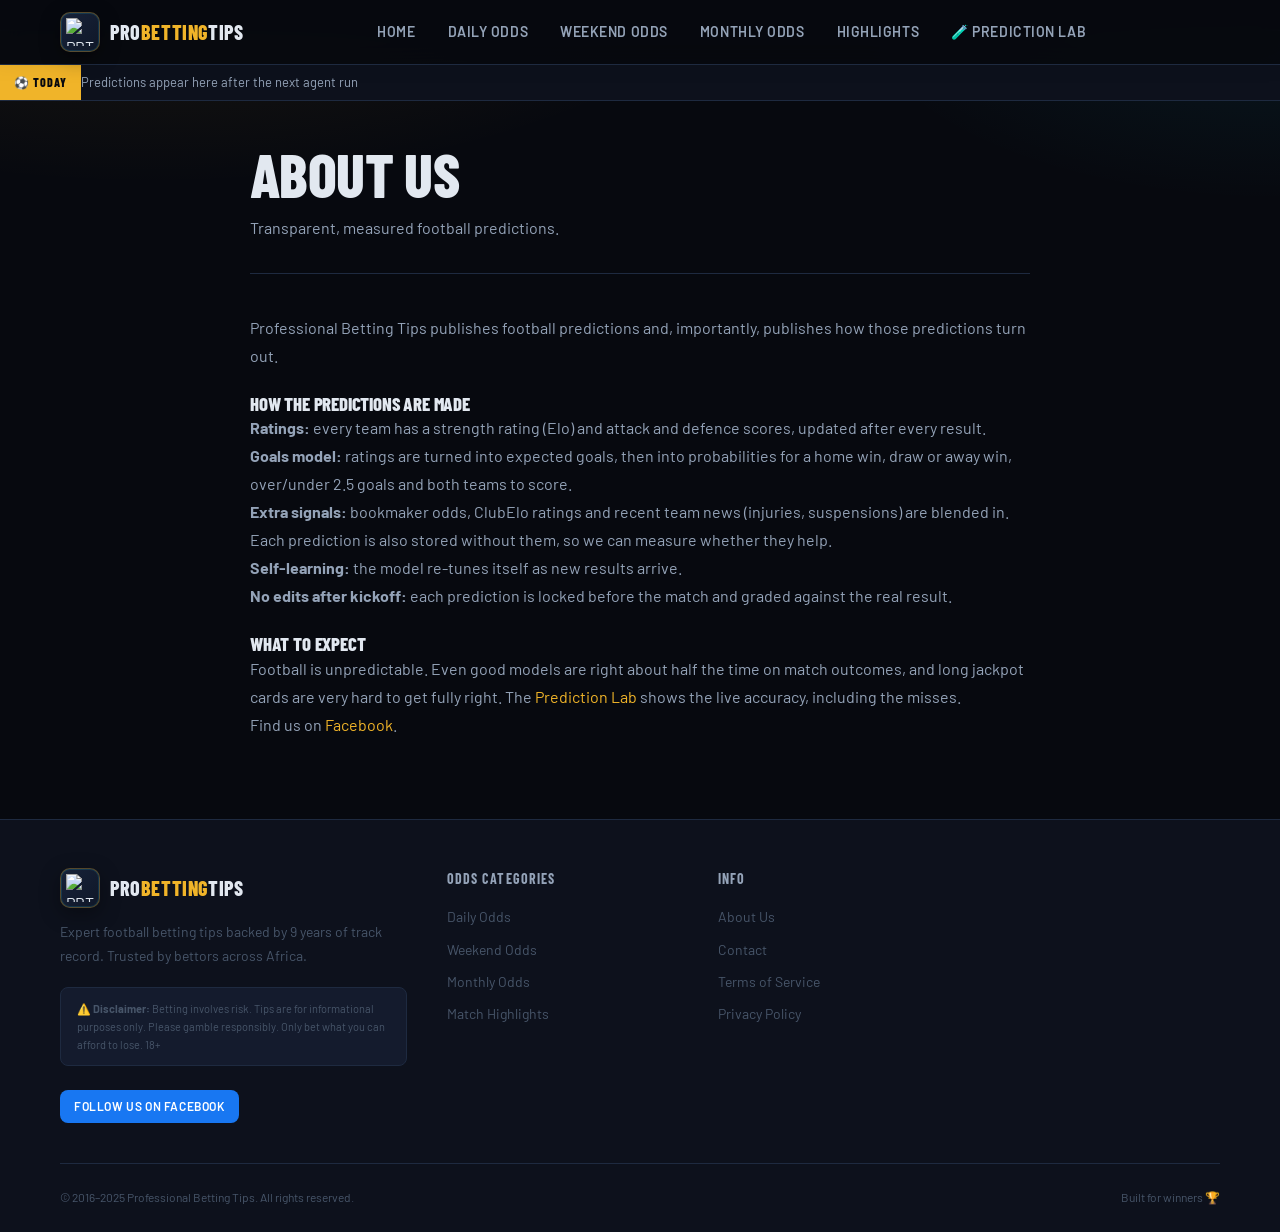
==== about.html @ c9cdccb1 "Add missing pages (weekend, monthly, highlights, pricing, account, about, contact, terms, privacy) W" ====
<!DOCTYPE html>
<html lang="en">
<head>
  <meta charset="UTF-8">
  <meta name="viewport" content="width=device-width, initial-scale=1.0">
  <title>About Us — Professional Betting Tips</title>
  <meta name="description" content="How Professional Betting Tips works.">
  <meta property="og:image" content="/assets/images/icon.png">
  <meta name="theme-color" content="#07090F">
  <link rel="icon" type="image/png" href="/assets/images/icon.png">
  <link rel="apple-touch-icon" href="/assets/images/icon.png">
  <link rel="stylesheet" href="css/style.css">
  <script src="https://js.paystack.co/v1/inline.js"></script>
  <script src="https://cdn.jsdelivr.net/npm/@supabase/supabase-js@2"></script>
</head>
<body data-page="about">

  <nav class="navbar">
    <div class="container nav-inner">
      <a href="/" class="nav-logo">
        <div class="nav-logo-icon"><img src="/assets/images/pbtlogo.png" alt="PBT logo" width="28" height="28"></div>
        <div class="nav-logo-text">Pro<span>Betting</span>Tips</div>
      </a>
      <div class="nav-links">
        <a href="/">Home</a>
        <a href="/daily.html">Daily Odds</a>
        <a href="/weekend.html">Weekend Odds</a>
        <a href="/monthly.html">Monthly Odds</a>
        <a href="/highlights.html">Highlights</a>
        <a href="/pricing.html">Premium</a>
      </div>
      <div class="nav-actions">
        <button id="nav-login-btn" class="btn btn-outline btn-sm" onclick="openAuthModal('login')">Sign In</button>
        <div id="nav-user-menu" class="hidden flex items-center gap-8">
          <a href="/account.html" class="btn btn-ghost btn-sm" id="nav-user-name">Account</a>
          <button class="btn btn-outline btn-sm" onclick="signOut()">Out</button>
        </div>
        <button id="hamburger" class="hamburger"><span></span><span></span><span></span></button>
      </div>
    </div>
  </nav>

  <div id="mobile-nav" class="mobile-nav">
    <a href="/">🏠 Home</a>
    <a href="/daily.html">⚽ Daily Odds</a>
    <a href="/weekend.html">📅 Weekend Odds</a>
    <a href="/monthly.html">📆 Monthly Odds</a>
    <a href="/highlights.html">🎬 Highlights</a>
    <a href="/pricing.html">⭐ Premium</a>
    <a href="/account.html">👤 My Account</a>
  </div>

  <div class="ticker-bar">
    <div class="ticker-label">⚽ Today</div>
    <div class="ticker-track">
      <div class="ticker-content" id="ticker-content">
        <span class="ticker-item">Loading today's matches...</span>
      </div>
    </div>
  </div>

  <div class="container" style="max-width:820px;">
    <div class="page-title"><h1>About Us</h1><p>Transparent, measured football predictions.</p></div>
    <div class="doc" style="line-height:1.75;color:var(--text-2);margin-bottom:60px;">

      <p>Professional Betting Tips publishes football predictions and, importantly, publishes how those predictions turn out.</p>
      <h3 style="color:var(--text);margin-top:24px;">How the predictions are made</h3>
      <ul>
        <li><strong>Ratings:</strong> every team has a strength rating (Elo) and attack and defence scores, updated after every result.</li>
        <li><strong>Goals model:</strong> ratings are turned into expected goals, then into probabilities for a home win, draw or away win, over/under 2.5 goals and both teams to score.</li>
        <li><strong>Extra signals:</strong> bookmaker odds, ClubElo ratings and recent team news (injuries, suspensions) are blended in. Each prediction is also stored without them, so we can measure whether they help.</li>
        <li><strong>Self-learning:</strong> the model re-tunes itself as new results arrive.</li>
        <li><strong>No edits after kickoff:</strong> each prediction is locked before the match and graded against the real result.</li>
      </ul>
      <h3 style="color:var(--text);margin-top:24px;">What to expect</h3>
      <p>Football is unpredictable. Even good models are right about half the time on match outcomes, and long jackpot cards are very hard to get fully right. The <a href="/lab.html" style="color:var(--gold)">Prediction Lab</a> shows the live accuracy, including the misses.</p>
      <p>Find us on <a href="https://facebook.com/ProffesionalBettingTips" target="_blank" rel="noopener" style="color:var(--gold)">Facebook</a>.</p>
    </div>
  </div>

  <footer class="footer">
    <div class="container">
      <div class="footer-grid">
        <div class="footer-brand">
          <div class="nav-logo" style="margin-bottom:0">
            <div class="nav-logo-icon"><img src="/assets/images/pbtlogo.png" alt="PBT logo" width="28" height="28"></div>
            <div class="nav-logo-text">Pro<span>Betting</span>Tips</div>
          </div>
          <p>Expert football betting tips backed by 9 years of track record. Trusted by bettors across Africa.</p>
          <div class="disclaimer">
            ⚠️ <strong>Disclaimer:</strong> Betting involves risk. Tips are for informational purposes only. Please gamble responsibly. Only bet what you can afford to lose. 18+
          </div>
          <a href="https://facebook.com/ProffesionalBettingTips" target="_blank" class="btn btn-fb btn-sm">Follow us on Facebook</a>
        </div>

        <div>
          <div class="footer-heading">Odds Categories</div>
          <div class="footer-links">
            <a href="/daily.html">Daily Odds</a>
            <a href="/weekend.html">Weekend Odds</a>
            <a href="/monthly.html">Monthly Odds</a>
            <a href="/highlights.html">Match Highlights</a>
            <a href="/pricing.html">Premium Plans</a>
          </div>
        </div>

        <div>
          <div class="footer-heading">Account</div>
          <div class="footer-links">
            <a href="/account.html">My Account</a>
            <a href="#" onclick="openAuthModal('signup')">Create Account</a>
            <a href="#" onclick="openAuthModal('login')">Sign In</a>
            <a href="/pricing.html">Buy Premium</a>
          </div>
        </div>

        <div>
          <div class="footer-heading">Info</div>
          <div class="footer-links">
            <a href="/about.html">About Us</a>
            <a href="/contact.html">Contact</a>
            <a href="/terms.html">Terms of Service</a>
            <a href="/privacy.html">Privacy Policy</a>
          </div>
        </div>
      </div>

      <div class="footer-bottom">
        <span>© 2016–2025 Professional Betting Tips. All rights reserved.</span>
        <span>Built for winners 🏆</span>
      </div>
    </div>
  </footer>

  <div class="toast-container" id="toast-container"></div>
  <script src="js/app.js"></script>
</body>
</html>
---- css/style.css ----
/* ============================================================
   PROFESSIONAL BETTING TIPS — Design System
   Aesthetic: Dark editorial × Sports intelligence
   ============================================================ */

@import url('https://fonts.googleapis.com/css2?family=Barlow+Condensed:wght@400;600;700;800&family=Barlow:wght@400;500;600&family=DM+Mono:wght@400;500&display=swap');

/* ── CSS Variables ─────────────────────────────────────────── */
:root {
  --bg:        #07090F;
  --bg-2:      #0D111C;
  --bg-3:      #141B2D;
  --bg-card:   #111827;
  --border:    #1E2A40;
  --border-2:  #253352;

  --gold:      #F0B429;
  --gold-dim:  #C49020;
  --gold-glow: rgba(240,180,41,0.18);
  --cyan:      #22D3EE;
  --cyan-dim:  rgba(34,211,238,0.12);
  --red:       #EF4444;
  --green:     #22C55E;

  --text:      #E2E8F0;
  --text-2:    #94A3B8;
  --text-3:    #475569;

  --font-head: 'Barlow Condensed', sans-serif;
  --font-body: 'Barlow', sans-serif;
  --font-mono: 'DM Mono', monospace;

  --radius:    8px;
  --radius-lg: 14px;
  --shadow:    0 4px 24px rgba(0,0,0,0.5);
  --shadow-gold: 0 0 24px rgba(240,180,41,0.2);
}

/* ── Reset & Base ───────────────────────────────────────────── */
*, *::before, *::after { box-sizing: border-box; margin: 0; padding: 0; }

html { scroll-behavior: smooth; font-size: 16px; }

body {
  background:
    radial-gradient(1200px 560px at 12% -10%, rgba(240,180,41,0.12), transparent 55%),
    radial-gradient(900px 420px at 100% 0%, rgba(34,211,238,0.08), transparent 48%),
    var(--bg);
  color: var(--text);
  font-family: var(--font-body);
  line-height: 1.6;
  min-height: 100vh;
  overflow-x: hidden;
}

::selection { background: rgba(240,180,41,0.25); color: #fff; }

:focus-visible {
  outline: 2px solid var(--gold);
  outline-offset: 2px;
}

a { color: inherit; text-decoration: none; }
img { max-width: 100%; display: block; }
button { cursor: pointer; font-family: var(--font-body); border: none; outline: none; }
input, select, textarea { font-family: var(--font-body); }
ul { list-style: none; }

/* ── Scrollbar ─────────────────────────────────────────────── */
::-webkit-scrollbar { width: 6px; }
::-webkit-scrollbar-track { background: var(--bg-2); }
::-webkit-scrollbar-thumb { background: var(--border-2); border-radius: 3px; }

/* ── Typography ─────────────────────────────────────────────── */
h1, h2, h3, h4 {
  font-family: var(--font-head);
  font-weight: 800;
  line-height: 1.1;
  letter-spacing: -0.01em;
  text-transform: uppercase;
}

.mono { font-family: var(--font-mono); }

/* ── Layout ─────────────────────────────────────────────────── */
.container {
  max-width: 1200px;
  margin: 0 auto;
  padding: 0 20px;
}

.section { padding: 60px 0; }
.section-sm { padding: 36px 0; }

/* ── Navigation ─────────────────────────────────────────────── */
.navbar {
  position: sticky;
  top: 0;
  z-index: 1000;
  background: rgba(7,9,15,0.92);
  backdrop-filter: blur(12px);
  border-bottom: 1px solid var(--border);
}

.nav-inner {
  display: flex;
  align-items: center;
  justify-content: space-between;
  height: 64px;
  gap: 24px;
}

.nav-logo {
  display: flex;
  align-items: center;
  gap: 10px;
  flex-shrink: 0;
}

.nav-logo-icon {
  width: 40px;
  height: 40px;
  background: linear-gradient(135deg, #172239, #0f1728);
  border: 1px solid rgba(240,180,41,0.3);
  border-radius: 10px;
  display: flex;
  align-items: center;
  justify-content: center;
  box-shadow: inset 0 0 0 1px rgba(34,211,238,0.14), 0 6px 20px rgba(0,0,0,0.35);
  overflow: hidden;
}

.nav-logo-icon img {
  width: 28px;
  height: 28px;
  object-fit: contain;
}

.nav-logo-text {
  font-family: var(--font-head);
  font-weight: 800;
  font-size: 20px;
  text-transform: uppercase;
  letter-spacing: 0.03em;
}

.nav-logo-text span { color: var(--gold); }

.nav-links {
  display: flex;
  align-items: center;
  gap: 4px;
}

.nav-links a {
  padding: 6px 14px;
  border-radius: 6px;
  font-size: 14px;
  font-weight: 600;
  color: var(--text-2);
  transition: all 0.2s ease;
  text-transform: uppercase;
  letter-spacing: 0.04em;
}

.nav-links a:hover, .nav-links a.active {
  color: var(--text);
  background: var(--bg-3);
}

.nav-actions {
  display: flex;
  align-items: center;
  gap: 10px;
  flex-shrink: 0;
}

/* ── Ticker Bar ─────────────────────────────────────────────── */
.ticker-bar {
  background: var(--bg-2);
  border-bottom: 1px solid var(--border);
  height: 36px;
  display: flex;
  align-items: center;
  overflow: hidden;
}

.ticker-label {
  background: var(--gold);
  color: var(--bg);
  font-family: var(--font-head);
  font-size: 12px;
  font-weight: 800;
  padding: 0 14px;
  height: 100%;
  display: flex;
  align-items: center;
  flex-shrink: 0;
  text-transform: uppercase;
  letter-spacing: 0.08em;
}

.ticker-track {
  flex: 1;
  overflow: hidden;
  position: relative;
}

.ticker-content {
  display: flex;
  gap: 48px;
  animation: ticker-scroll 30s linear infinite;
  white-space: nowrap;
}

.ticker-content:hover { animation-play-state: paused; }

@keyframes ticker-scroll {
  0%   { transform: translateX(0); }
  100% { transform: translateX(-50%); }
}

.ticker-item {
  font-size: 13px;
  color: var(--text-2);
  display: flex;
  align-items: center;
  gap: 8px;
}

.ticker-item .odds { color: var(--gold); font-family: var(--font-mono); font-weight: 500; }
.ticker-item .vs { color: var(--text-3); }

/* ── Buttons ─────────────────────────────────────────────────── */
.btn {
  display: inline-flex;
  align-items: center;
  justify-content: center;
  gap: 8px;
  padding: 10px 20px;
  border-radius: var(--radius);
  font-weight: 600;
  font-size: 14px;
  transition: transform 0.2s, box-shadow 0.2s, border-color 0.2s, background-color 0.2s, color 0.2s;
  text-transform: uppercase;
  letter-spacing: 0.05em;
}

.btn-gold {
  background: var(--gold);
  color: var(--bg);
}
.btn-gold:hover { background: #e0a820; box-shadow: var(--shadow-gold); transform: translateY(-2px); }

.btn-outline {
  background: transparent;
  border: 1.5px solid var(--border-2);
  color: var(--text-2);
}
.btn-outline:hover { border-color: var(--gold); color: var(--gold); }

.btn-ghost {
  background: var(--bg-3);
  color: var(--text);
}
.btn-ghost:hover { background: var(--border-2); }

.btn-sm { padding: 7px 14px; font-size: 12px; }
.btn-lg { padding: 14px 28px; font-size: 16px; border-radius: 10px; }
.btn-full { width: 100%; }

.btn-fb {
  background: #1877F2;
  color: #fff;
}
.btn-fb:hover { background: #0f65d8; }

/* ── Hero Section ────────────────────────────────────────────── */
.hero {
  position: relative;
  padding: 80px 0 60px;
  overflow: hidden;
}

.hero::before {
  content: '';
  position: absolute;
  inset: 0;
  background:
    radial-gradient(ellipse 60% 50% at 70% 50%, rgba(240,180,41,0.07) 0%, transparent 70%),
    radial-gradient(ellipse 40% 60% at 10% 80%, rgba(34,211,238,0.04) 0%, transparent 60%);
  pointer-events: none;
}

.hero::after {
  content: '';
  position: absolute;
  right: 5%;
  top: 20%;
  width: 110px;
  height: 110px;
  background: url('/assets/images/icon.png') center/contain no-repeat;
  opacity: 0.15;
  filter: drop-shadow(0 0 22px rgba(240,180,41,0.18));
  pointer-events: none;
}

.hero-grid {
  display: grid;
  grid-template-columns: 1fr 380px;
  gap: 40px;
  align-items: center;
}

.hero-badge {
  display: inline-flex;
  align-items: center;
  gap: 8px;
  background: var(--gold-glow);
  border: 1px solid rgba(240,180,41,0.3);
  border-radius: 100px;
  padding: 5px 14px 5px 8px;
  font-size: 12px;
  font-weight: 600;
  color: var(--gold);
  margin-bottom: 20px;
  text-transform: uppercase;
  letter-spacing: 0.06em;
}

.hero-badge .dot {
  width: 8px; height: 8px;
  background: var(--gold);
  border-radius: 50%;
  animation: pulse 2s infinite;
}

@keyframes pulse {
  0%, 100% { opacity: 1; transform: scale(1); }
  50% { opacity: 0.5; transform: scale(0.8); }
}

.hero h1 {
  font-size: clamp(44px, 6vw, 80px);
  margin-bottom: 16px;
  color: var(--text);
}

.hero h1 span { color: var(--gold); }

.hero-sub {
  font-size: 18px;
  color: var(--text-2);
  max-width: 520px;
  margin-bottom: 32px;
  line-height: 1.7;
}

.hero-stats {
  display: flex;
  gap: 32px;
  margin-bottom: 36px;
}

.hero-stat { }
.hero-stat .val {
  font-family: var(--font-head);
  font-size: 36px;
  font-weight: 800;
  color: var(--gold);
  line-height: 1;
}
.hero-stat .lbl {
  font-size: 12px;
  color: var(--text-3);
  text-transform: uppercase;
  letter-spacing: 0.06em;
  margin-top: 4px;
}

.hero-actions { display: flex; gap: 12px; flex-wrap: wrap; }

/* ── Featured Match Card ─────────────────────────────────────── */
.featured-card {
  background: var(--bg-card);
  border: 1px solid var(--border);
  border-radius: var(--radius-lg);
  overflow: hidden;
  position: relative;
}

.featured-card::before {
  content: '';
  position: absolute;
  top: 0; left: 0; right: 0;
  height: 3px;
  background: linear-gradient(90deg, var(--gold), var(--cyan));
}

.featured-header {
  padding: 16px 20px;
  background: var(--bg-3);
  display: flex;
  align-items: center;
  justify-content: space-between;
  border-bottom: 1px solid var(--border);
}

.featured-label {
  font-family: var(--font-head);
  font-size: 12px;
  font-weight: 700;
  color: var(--gold);
  text-transform: uppercase;
  letter-spacing: 0.1em;
}

.live-badge {
  display: flex;
  align-items: center;
  gap: 6px;
  font-size: 11px;
  font-weight: 600;
  color: var(--red);
  text-transform: uppercase;
  letter-spacing: 0.06em;
}

.live-badge .dot {
  width: 7px; height: 7px;
  background: var(--red);
  border-radius: 50%;
  animation: pulse 1.2s infinite;
}

.featured-body { padding: 24px 20px; }

.match-teams {
  display: flex;
  align-items: center;
  justify-content: space-between;
  margin-bottom: 20px;
}

.team {
  text-align: center;
  flex: 1;
}

.team-shield {
  width: 52px; height: 52px;
  background: var(--bg-3);
  border: 2px solid var(--border-2);
  border-radius: 50%;
  margin: 0 auto 8px;
  display: flex;
  align-items: center;
  justify-content: center;
  font-family: var(--font-head);
  font-size: 18px;
  font-weight: 800;
  color: var(--gold);
}

.team-name {
  font-family: var(--font-head);
  font-size: 15px;
  font-weight: 700;
  text-transform: uppercase;
  letter-spacing: 0.03em;
}

.match-vs {
  font-family: var(--font-head);
  font-size: 22px;
  font-weight: 800;
  color: var(--text-3);
  padding: 0 12px;
}

.match-odds-row {
  display: grid;
  grid-template-columns: 1fr 1fr 1fr;
  gap: 8px;
  margin-bottom: 16px;
}

.odd-chip {
  background: var(--bg-3);
  border: 1px solid var(--border);
  border-radius: 6px;
  padding: 10px 8px;
  text-align: center;
  transition: all 0.2s;
}

.odd-chip.active {
  background: var(--gold-glow);
  border-color: var(--gold);
}

.odd-chip .label { font-size: 10px; color: var(--text-3); text-transform: uppercase; letter-spacing: 0.08em; }
.odd-chip .value { font-family: var(--font-mono); font-size: 18px; font-weight: 500; color: var(--text); margin-top: 2px; }
.odd-chip.active .value { color: var(--gold); }

.prediction-row {
  display: flex;
  align-items: center;
  justify-content: space-between;
  background: var(--bg-3);
  border-radius: 8px;
  padding: 12px 16px;
}

.pred-label { font-size: 12px; color: var(--text-3); text-transform: uppercase; letter-spacing: 0.06em; }
.pred-value { font-family: var(--font-head); font-size: 18px; font-weight: 700; color: var(--green); }

.featured-footer {
  padding: 14px 20px;
  border-top: 1px solid var(--border);
  display: flex;
  align-items: center;
  justify-content: space-between;
  font-size: 12px;
  color: var(--text-3);
}

/* ── Section Headers ─────────────────────────────────────────── */
.section-head {
  display: flex;
  align-items: flex-end;
  justify-content: space-between;
  margin-bottom: 28px;
  gap: 16px;
}

.section-head h2 {
  font-size: clamp(28px, 4vw, 42px);
}

.section-tag {
  display: inline-block;
  background: linear-gradient(135deg, rgba(240,180,41,0.2), rgba(34,211,238,0.12));
  border: 1px solid rgba(240,180,41,0.32);
  color: var(--gold);
  font-size: 10px;
  font-weight: 700;
  padding: 3px 10px;
  border-radius: 4px;
  text-transform: uppercase;
  letter-spacing: 0.1em;
  margin-bottom: 8px;
}

/* ── Tips Grid ──────────────────────────────────────────────── */
.tips-grid {
  display: grid;
  grid-template-columns: repeat(auto-fill, minmax(340px, 1fr));
  gap: 16px;
}

/* ── Tip Card ────────────────────────────────────────────────── */
.tip-card {
  background: var(--bg-card);
  border: 1px solid var(--border);
  border-radius: var(--radius-lg);
  overflow: hidden;
  transition: transform 0.2s, border-color 0.2s, box-shadow 0.2s;
  position: relative;
  box-shadow: 0 10px 30px rgba(0,0,0,0.22);
}

.tip-card:hover {
  transform: translateY(-4px);
  border-color: rgba(240,180,41,0.35);
  box-shadow: 0 16px 34px rgba(0,0,0,0.32);
}

.tip-card.premium-locked {
  opacity: 0.75;
}

.tip-card-header {
  padding: 14px 16px;
  background: var(--bg-3);
  border-bottom: 1px solid var(--border);
  display: flex;
  align-items: center;
  justify-content: space-between;
}

.league-tag {
  font-family: var(--font-head);
  font-size: 11px;
  font-weight: 700;
  color: var(--text-3);
  text-transform: uppercase;
  letter-spacing: 0.08em;
}

.tip-time { font-family: var(--font-mono); font-size: 12px; color: var(--text-2); }

.tip-body { padding: 16px; }

.tip-teams {
  display: flex;
  align-items: center;
  gap: 10px;
  margin-bottom: 14px;
}

.tip-teams .home { flex: 1; font-weight: 600; font-size: 15px; }
.tip-teams .away { flex: 1; text-align: right; font-weight: 600; font-size: 15px; }
.tip-teams .vs-small { color: var(--text-3); font-size: 11px; font-family: var(--font-head); flex-shrink: 0; }

.tip-meta {
  display: grid;
  grid-template-columns: 1fr 1fr;
  gap: 10px;
}

.tip-meta-item { }
.tip-meta-item .key { font-size: 10px; color: var(--text-3); text-transform: uppercase; letter-spacing: 0.07em; margin-bottom: 3px; }
.tip-meta-item .val { font-family: var(--font-mono); font-size: 15px; font-weight: 500; color: var(--text); }
.tip-meta-item .val.gold { color: var(--gold); }
.tip-meta-item .val.green { color: var(--green); }

.lock-overlay {
  position: absolute;
  inset: 0;
  background: rgba(7,9,15,0.65);
  backdrop-filter: blur(4px);
  display: flex;
  flex-direction: column;
  align-items: center;
  justify-content: center;
  gap: 10px;
}

.lock-icon {
  width: 44px; height: 44px;
  background: var(--bg-3);
  border: 1.5px solid var(--border-2);
  border-radius: 50%;
  display: flex;
  align-items: center;
  justify-content: center;
  font-size: 18px;
}

.lock-text {
  font-family: var(--font-head);
  font-size: 13px;
  font-weight: 700;
  color: var(--text-2);
  text-transform: uppercase;
  letter-spacing: 0.06em;
}

/* ── Win Rate Bar ────────────────────────────────────────────── */
.stats-row {
  display: grid;
  grid-template-columns: repeat(4, 1fr);
  gap: 16px;
  background: var(--bg-2);
  border: 1px solid var(--border);
  border-radius: var(--radius-lg);
  padding: 28px 32px;
}

.stat-block { text-align: center; }
.stat-block .num {
  font-family: var(--font-head);
  font-size: 48px;
  font-weight: 800;
  color: var(--gold);
  line-height: 1;
  display: block;
}
.stat-block .label {
  font-size: 12px;
  color: var(--text-3);
  text-transform: uppercase;
  letter-spacing: 0.08em;
  margin-top: 6px;
  display: block;
}

/* ── Pricing Cards ───────────────────────────────────────────── */
.pricing-tabs {
  display: flex;
  gap: 4px;
  background: var(--bg-2);
  border: 1px solid var(--border);
  border-radius: 10px;
  padding: 4px;
  margin-bottom: 36px;
  width: fit-content;
}

.pricing-tab {
  padding: 8px 20px;
  border-radius: 7px;
  font-size: 13px;
  font-weight: 600;
  color: var(--text-3);
  background: transparent;
  text-transform: uppercase;
  letter-spacing: 0.05em;
  transition: all 0.2s;
}

.pricing-tab.active {
  background: var(--gold);
  color: var(--bg);
}

.pricing-grid {
  display: grid;
  grid-template-columns: repeat(3, 1fr);
  gap: 20px;
}

.price-card {
  background: var(--bg-card);
  border: 1px solid var(--border);
  border-radius: var(--radius-lg);
  padding: 28px 24px;
  position: relative;
  transition: transform 0.2s, border-color 0.2s, box-shadow 0.2s;
  text-align: center;
  box-shadow: 0 10px 30px rgba(0,0,0,0.2);
}

.price-card:hover {
  transform: translateY(-4px);
  border-color: rgba(240,180,41,0.34);
  box-shadow: 0 14px 36px rgba(0,0,0,0.3);
}

.price-card.featured-plan {
  border-color: var(--gold);
  background: linear-gradient(135deg, #111827, #131d2e);
}

.price-card.featured-plan::after {
  content: 'MOST POPULAR';
  position: absolute;
  top: -12px;
  left: 50%;
  transform: translateX(-50%);
  background: var(--gold);
  color: var(--bg);
  font-family: var(--font-head);
  font-size: 10px;
  font-weight: 800;
  padding: 4px 14px;
  border-radius: 100px;
  letter-spacing: 0.1em;
}

.plan-icon {
  width: 56px; height: 56px;
  background: var(--bg-3);
  border: 1.5px solid var(--border-2);
  border-radius: 12px;
  margin: 0 auto 16px;
  display: flex;
  align-items: center;
  justify-content: center;
  font-size: 24px;
}

.plan-name {
  font-family: var(--font-head);
  font-size: 20px;
  font-weight: 800;
  text-transform: uppercase;
  letter-spacing: 0.04em;
  margin-bottom: 4px;
}

.plan-odds-count {
  font-family: var(--font-mono);
  font-size: 48px;
  font-weight: 500;
  color: var(--gold);
  line-height: 1;
  margin: 12px 0 2px;
}

.plan-odds-label {
  font-size: 13px;
  color: var(--text-3);
  text-transform: uppercase;
  letter-spacing: 0.06em;
  margin-bottom: 16px;
}

.plan-price {
  font-family: var(--font-head);
  font-size: 32px;
  font-weight: 800;
  margin-bottom: 4px;
}

.plan-price .currency { font-size: 18px; color: var(--text-2); }

.plan-period {
  font-size: 12px;
  color: var(--text-3);
  margin-bottom: 24px;
}

.plan-features {
  text-align: left;
  margin-bottom: 24px;
}

.plan-feature {
  display: flex;
  align-items: center;
  gap: 10px;
  font-size: 14px;
  color: var(--text-2);
  padding: 7px 0;
  border-bottom: 1px solid var(--border);
}

.plan-feature:last-child { border-bottom: none; }
.plan-feature .check { color: var(--green); flex-shrink: 0; }

/* ── Payment Methods ─────────────────────────────────────────── */
.pay-methods {
  display: flex;
  align-items: center;
  justify-content: center;
  gap: 10px;
  margin-top: 12px;
}

.pay-badge {
  background: var(--bg-3);
  border: 1px solid var(--border);
  border-radius: 6px;
  padding: 5px 12px;
  font-size: 11px;
  font-weight: 600;
  color: var(--text-3);
  text-transform: uppercase;
  letter-spacing: 0.06em;
}

/* ── Highlights Grid ──────────────────────────────────────────── */
.highlights-grid {
  display: grid;
  grid-template-columns: repeat(auto-fill, minmax(280px, 1fr));
  gap: 16px;
}

.highlight-card {
  background: var(--bg-card);
  border: 1px solid var(--border);
  border-radius: var(--radius-lg);
  overflow: hidden;
  transition: transform 0.2s, box-shadow 0.2s, border-color 0.2s;
  box-shadow: 0 10px 30px rgba(0,0,0,0.22);
}

.highlight-card:hover {
  transform: translateY(-4px);
  border-color: rgba(34,211,238,0.32);
  box-shadow: 0 16px 36px rgba(0,0,0,0.3);
}

.highlight-thumb {
  height: 160px;
  background: linear-gradient(135deg, var(--bg-3), var(--bg-2));
  display: flex;
  align-items: center;
  justify-content: center;
  position: relative;
  overflow: hidden;
}

.highlight-thumb-inner {
  width: 100%;
  height: 100%;
  background: linear-gradient(135deg, #0d1a33 0%, #1a0d33 100%);
  display: flex;
  flex-direction: column;
  align-items: center;
  justify-content: center;
  gap: 10px;
}

.highlight-score {
  font-family: var(--font-head);
  font-size: 42px;
  font-weight: 800;
  letter-spacing: -1px;
}

.highlight-teams-label {
  font-size: 12px;
  color: var(--text-3);
  text-transform: uppercase;
  letter-spacing: 0.06em;
}

.play-btn {
  position: absolute;
  top: 50%; left: 50%;
  transform: translate(-50%, -50%);
  width: 48px; height: 48px;
  background: rgba(240,180,41,0.9);
  border-radius: 50%;
  display: flex;
  align-items: center;
  justify-content: center;
  font-size: 18px;
  transition: transform 0.2s;
}

.play-btn:hover { transform: translate(-50%, -50%) scale(1.1); }

.highlight-body { padding: 14px 16px; }
.highlight-league { font-size: 11px; color: var(--text-3); text-transform: uppercase; letter-spacing: 0.08em; margin-bottom: 6px; }
.highlight-title { font-weight: 600; font-size: 15px; margin-bottom: 8px; }
.highlight-meta { font-size: 12px; color: var(--text-3); display: flex; gap: 12px; }

/* ── Facebook CTA ────────────────────────────────────────────── */
.fb-cta-section {
  background: linear-gradient(135deg, #0f1520 0%, #141b2d 100%);
  border: 1px solid var(--border);
  border-radius: var(--radius-lg);
  padding: 48px 40px;
  display: flex;
  align-items: center;
  justify-content: space-between;
  gap: 32px;
  position: relative;
  overflow: hidden;
}

.fb-cta-section::before {
  content: 'f';
  position: absolute;
  right: -20px;
  top: 50%;
  transform: translateY(-50%);
  font-size: 220px;
  font-weight: 900;
  color: rgba(24,119,242,0.06);
  font-family: Arial, sans-serif;
  line-height: 1;
  pointer-events: none;
}

.fb-cta-text h2 { font-size: 36px; margin-bottom: 8px; }
.fb-cta-text p { color: var(--text-2); max-width: 420px; line-height: 1.7; }

.fb-actions { display: flex; flex-direction: column; gap: 12px; align-items: flex-end; flex-shrink: 0; }
.fb-page-count { font-size: 13px; color: var(--text-3); text-align: right; }
.fb-page-count strong { color: var(--text); font-family: var(--font-mono); }

/* ── Ad Slots ────────────────────────────────────────────────── */
.ad-slot {
  background: var(--bg-2);
  border: 1px dashed var(--border);
  border-radius: var(--radius);
  display: flex;
  align-items: center;
  justify-content: center;
  color: var(--text-3);
  font-size: 11px;
  text-transform: uppercase;
  letter-spacing: 0.08em;
  font-family: var(--font-mono);
}

.ad-slot-banner { height: 90px; width: 100%; margin: 24px 0; }
.ad-slot-square { height: 250px; width: 300px; }
.ad-slot-leaderboard { height: 90px; width: 728px; max-width: 100%; margin: 0 auto; }

/* ── Auth Modal / Forms ──────────────────────────────────────── */
.modal-overlay {
  position: fixed;
  inset: 0;
  background: rgba(0,0,0,0.7);
  backdrop-filter: blur(6px);
  z-index: 2000;
  display: flex;
  align-items: center;
  justify-content: center;
  padding: 20px;
  opacity: 0;
  pointer-events: none;
  transition: opacity 0.2s;
}

.modal-overlay.open { opacity: 1; pointer-events: all; }

.modal {
  background: var(--bg-2);
  border: 1px solid var(--border-2);
  border-radius: var(--radius-lg);
  padding: 32px;
  width: 100%;
  max-width: 420px;
  transform: translateY(20px);
  transition: transform 0.25s;
}

.modal-overlay.open .modal { transform: translateY(0); }

.modal h2 { font-size: 28px; margin-bottom: 6px; }
.modal p { color: var(--text-2); font-size: 14px; margin-bottom: 24px; }

.form-group { margin-bottom: 16px; }
.form-group label { display: block; font-size: 12px; font-weight: 600; color: var(--text-2); text-transform: uppercase; letter-spacing: 0.06em; margin-bottom: 8px; }
.form-group input {
  width: 100%;
  background: var(--bg-3);
  border: 1.5px solid var(--border);
  border-radius: 8px;
  padding: 11px 14px;
  font-size: 14px;
  color: var(--text);
  transition: border-color 0.2s;
}
.form-group input:focus { outline: none; border-color: var(--gold); }
.form-group input::placeholder { color: var(--text-3); }

.modal-close {
  position: absolute;
  top: 16px; right: 16px;
  background: var(--bg-3);
  border: 1px solid var(--border);
  color: var(--text-2);
  width: 32px; height: 32px;
  border-radius: 50%;
  display: flex;
  align-items: center;
  justify-content: center;
  font-size: 18px;
  line-height: 1;
  cursor: pointer;
  transition: color 0.2s;
}
.modal-close:hover { color: var(--text); }

/* ── User Dashboard ──────────────────────────────────────────── */
.dashboard-grid {
  display: grid;
  grid-template-columns: 260px 1fr;
  gap: 24px;
  align-items: start;
}

.sidebar-card {
  background: var(--bg-card);
  border: 1px solid var(--border);
  border-radius: var(--radius-lg);
  padding: 24px;
}

.user-avatar {
  width: 64px; height: 64px;
  background: var(--gold-glow);
  border: 2px solid var(--gold);
  border-radius: 50%;
  display: flex;
  align-items: center;
  justify-content: center;
  font-family: var(--font-head);
  font-size: 28px;
  font-weight: 800;
  color: var(--gold);
  margin-bottom: 12px;
}

.subscription-badge {
  display: inline-flex;
  align-items: center;
  gap: 6px;
  background: var(--gold-glow);
  border: 1px solid rgba(240,180,41,0.3);
  border-radius: 6px;
  padding: 4px 10px;
  font-size: 11px;
  font-weight: 700;
  color: var(--gold);
  text-transform: uppercase;
  letter-spacing: 0.07em;
  margin-top: 6px;
}

/* ── Toast Notifications ─────────────────────────────────────── */
.toast-container {
  position: fixed;
  top: 80px;
  right: 20px;
  z-index: 9999;
  display: flex;
  flex-direction: column;
  gap: 10px;
}

.toast {
  background: var(--bg-2);
  border: 1px solid var(--border-2);
  border-radius: 10px;
  padding: 14px 18px;
  font-size: 14px;
  font-weight: 500;
  color: var(--text);
  box-shadow: var(--shadow);
  display: flex;
  align-items: center;
  gap: 10px;
  min-width: 280px;
  animation: toast-in 0.3s ease;
}

.toast.success { border-color: var(--green); }
.toast.error   { border-color: var(--red); }

@keyframes toast-in {
  from { opacity: 0; transform: translateX(20px); }
  to   { opacity: 1; transform: translateX(0); }
}

/* ── Footer ─────────────────────────────────────────────────── */
.footer {
  background: var(--bg-2);
  border-top: 1px solid var(--border);
  padding: 48px 0 24px;
  margin-top: 80px;
}

.footer-grid {
  display: grid;
  grid-template-columns: 1.5fr 1fr 1fr 1fr;
  gap: 40px;
  margin-bottom: 40px;
}

.footer-brand { }
.footer-brand p { color: var(--text-3); font-size: 14px; margin: 12px 0 20px; line-height: 1.7; }

.footer-heading {
  font-family: var(--font-head);
  font-size: 14px;
  font-weight: 700;
  text-transform: uppercase;
  letter-spacing: 0.08em;
  color: var(--text-2);
  margin-bottom: 16px;
}

.footer-links { display: flex; flex-direction: column; gap: 10px; }
.footer-links a { font-size: 14px; color: var(--text-3); transition: color 0.2s; }
.footer-links a:hover { color: var(--gold); }

.footer-bottom {
  padding-top: 24px;
  border-top: 1px solid var(--border);
  display: flex;
  align-items: center;
  justify-content: space-between;
  font-size: 12px;
  color: var(--text-3);
}

.disclaimer {
  background: var(--bg-3);
  border: 1px solid var(--border);
  border-radius: 8px;
  padding: 12px 16px;
  font-size: 11px;
  color: var(--text-3);
  line-height: 1.6;
  margin-bottom: 24px;
}

/* ── Page Title ──────────────────────────────────────────────── */
.page-title {
  padding: 40px 0 32px;
  border-bottom: 1px solid var(--border);
  margin-bottom: 40px;
}

.page-title h1 { font-size: clamp(36px, 5vw, 60px); margin-bottom: 8px; }
.page-title p { color: var(--text-2); font-size: 16px; }

/* ── Category Filter Tabs ─────────────────────────────────────── */
.filter-row {
  display: flex;
  align-items: center;
  gap: 8px;
  margin-bottom: 28px;
  flex-wrap: wrap;
}

.filter-chip {
  padding: 7px 16px;
  border-radius: 100px;
  font-size: 13px;
  font-weight: 600;
  background: var(--bg-2);
  border: 1px solid var(--border);
  color: var(--text-3);
  transition: all 0.2s;
  text-transform: uppercase;
  letter-spacing: 0.04em;
}

.filter-chip:hover { border-color: var(--border-2); color: var(--text); }
.filter-chip.active { background: var(--gold); border-color: var(--gold); color: var(--bg); }

/* ── Checkout Modal ──────────────────────────────────────────── */
.checkout-summary {
  background: var(--bg-3);
  border: 1px solid var(--border);
  border-radius: 8px;
  padding: 16px;
  margin: 16px 0;
}

.checkout-row {
  display: flex;
  justify-content: space-between;
  font-size: 14px;
  padding: 6px 0;
  color: var(--text-2);
}

.checkout-row.total {
  border-top: 1px solid var(--border);
  margin-top: 8px;
  padding-top: 12px;
  font-family: var(--font-head);
  font-size: 20px;
  font-weight: 700;
  color: var(--text);
}

.checkout-row.total span:last-child { color: var(--gold); }

.payment-options { display: grid; grid-template-columns: 1fr 1fr; gap: 10px; margin-bottom: 16px; }

.payment-opt {
  border: 1.5px solid var(--border);
  border-radius: 8px;
  padding: 12px;
  text-align: center;
  font-size: 14px;
  font-weight: 600;
  background: var(--bg-3);
  color: var(--text-2);
  transition: all 0.2s;
}

.payment-opt.selected { border-color: var(--gold); color: var(--gold); background: var(--gold-glow); }

/* ── Responsive ──────────────────────────────────────────────── */
@media (max-width: 900px) {
  .hero-grid { grid-template-columns: 1fr; }
  .featured-card { max-width: 500px; }
  .stats-row { grid-template-columns: repeat(2, 1fr); }
  .pricing-grid { grid-template-columns: 1fr; }
  .footer-grid { grid-template-columns: 1fr 1fr; }
  .dashboard-grid { grid-template-columns: 1fr; }
  .fb-cta-section { flex-direction: column; text-align: center; }
  .fb-actions { align-items: center; }
}

@media (max-width: 600px) {
  .nav-links { display: none; }
  .hero h1 { font-size: 38px; }
  .hero-stats { gap: 20px; }
  .hero-stat .val { font-size: 28px; }
  .tips-grid { grid-template-columns: 1fr; }
  .stats-row { grid-template-columns: repeat(2, 1fr); padding: 20px; }
  .footer-grid { grid-template-columns: 1fr; }
  .pricing-tabs { width: 100%; }
  .pricing-tab { flex: 1; text-align: center; }
}

/* ── Hamburger ───────────────────────────────────────────────── */
.hamburger {
  display: none;
  flex-direction: column;
  gap: 4px;
  padding: 8px;
  background: var(--bg-3);
  border: 1px solid var(--border);
  border-radius: 6px;
}

.hamburger span {
  display: block;
  width: 20px; height: 2px;
  background: var(--text-2);
  border-radius: 1px;
  transition: all 0.2s;
}

@media (max-width: 600px) {
  .hamburger { display: flex; }
}

/* ── Mobile Nav Drawer ───────────────────────────────────────── */
.mobile-nav {
  position: fixed;
  top: 64px; left: 0; right: 0;
  background: linear-gradient(180deg, rgba(13,17,28,0.96) 0%, rgba(7,9,15,0.98) 100%);
  border-bottom: 1px solid var(--border);
  z-index: 999;
  padding: 16px 20px;
  transform: translateY(-110%);
  transition: transform 0.25s;
  box-shadow: 0 16px 30px rgba(0,0,0,0.34);
}

.mobile-nav.open { transform: translateY(0); }
.mobile-nav a { display: block; padding: 12px 0; border-bottom: 1px solid var(--border); font-weight: 600; font-size: 16px; color: var(--text-2); text-transform: uppercase; letter-spacing: 0.05em; transition: color 0.2s, padding-left 0.2s; }
.mobile-nav a:hover { color: var(--gold); padding-left: 6px; }
.mobile-nav a:last-child { border-bottom: none; }

/* ── Animations ──────────────────────────────────────────────── */
.fade-up {
  opacity: 0;
  transform: translateY(24px);
  animation: fadeUp 0.5s ease forwards;
}

@keyframes fadeUp {
  to { opacity: 1; transform: translateY(0); }
}

.stagger-1 { animation-delay: 0.05s; }
.stagger-2 { animation-delay: 0.12s; }
.stagger-3 { animation-delay: 0.19s; }
.stagger-4 { animation-delay: 0.26s; }

/* ── Utility ────────────────────────────────────────────────── */
.text-gold { color: var(--gold); }
.text-green { color: var(--green); }
.text-red { color: var(--red); }
.text-cyan { color: var(--cyan); }
.text-dim { color: var(--text-2); }
.text-muted { color: var(--text-3); }

.mt-8  { margin-top: 8px; }
.mt-16 { margin-top: 16px; }
.mt-24 { margin-top: 24px; }
.mt-32 { margin-top: 32px; }
.mb-8  { margin-bottom: 8px; }
.mb-16 { margin-bottom: 16px; }
.mb-24 { margin-bottom: 24px; }
.mb-32 { margin-bottom: 32px; }

.flex { display: flex; }
.items-center { align-items: center; }
.justify-between { justify-content: space-between; }
.gap-8  { gap: 8px; }
.gap-12 { gap: 12px; }
.gap-16 { gap: 16px; }

.w-full { width: 100%; }
.hidden { display: none !important; }

/* Open mode (PREMIUM_GATING=false): hide accounts, checkout and locked content */
.gate-hidden { display: none !important; }
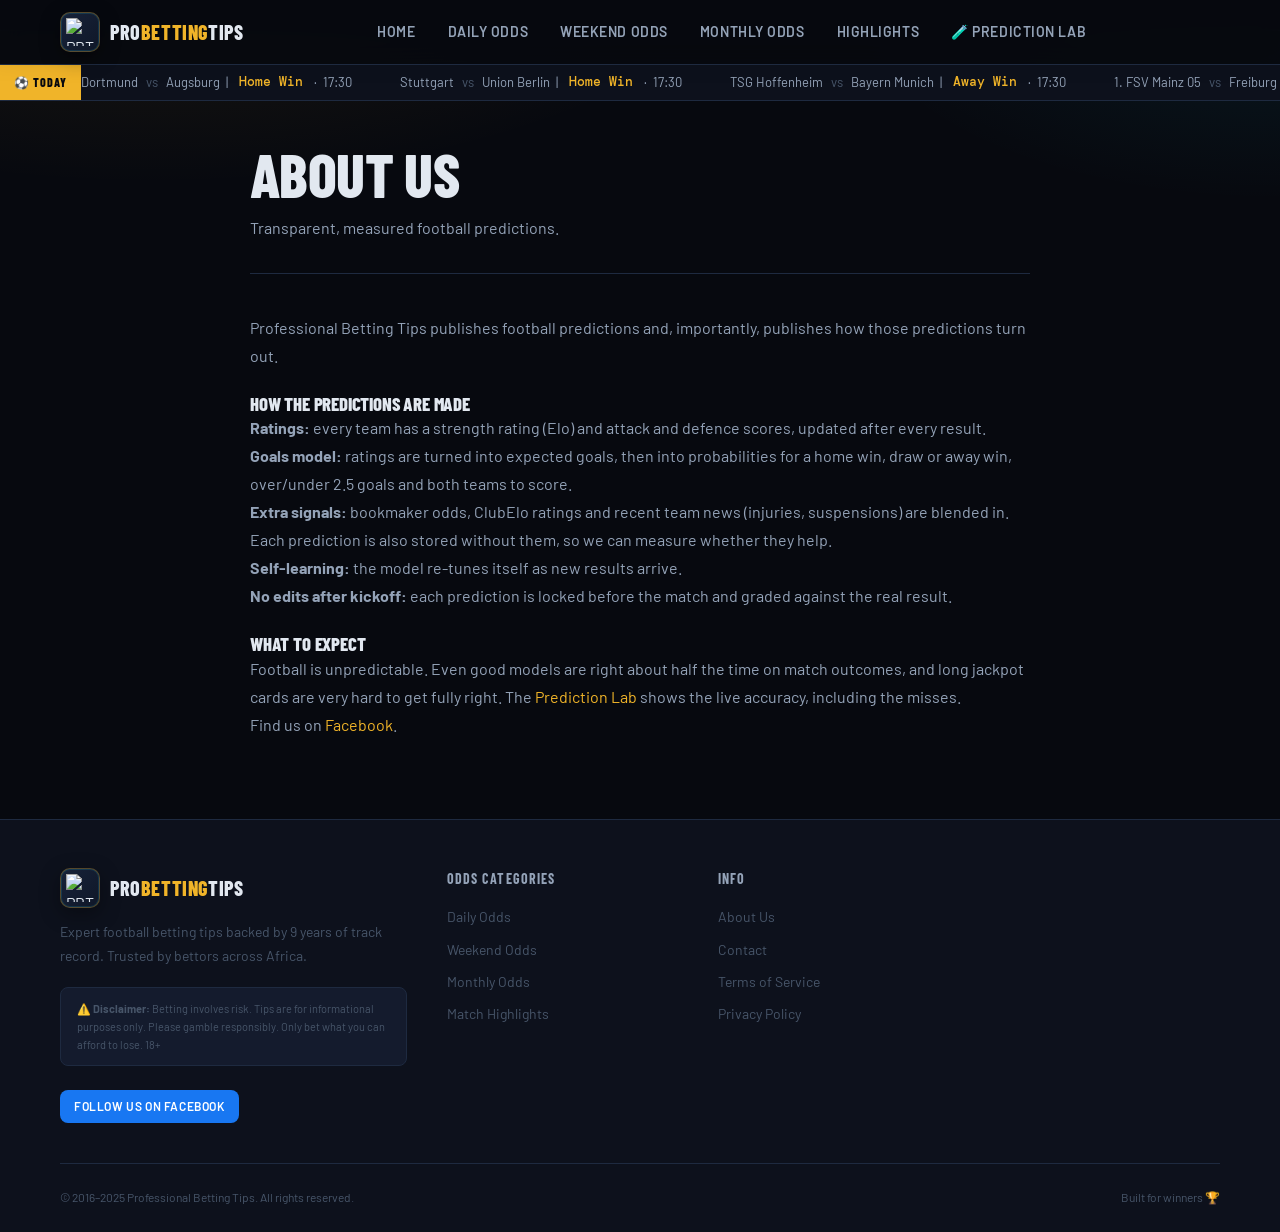
==== commit f4c3d1b8: "Remove dummy matches and unused Supabase script; featured card now shows real prediction, odds and k" ====
--- a/about.html
+++ b/about.html
@@ -11,7 +11,6 @@
   <link rel="apple-touch-icon" href="/assets/images/icon.png">
   <link rel="stylesheet" href="css/style.css">
   <script src="https://js.paystack.co/v1/inline.js"></script>
-  <script src="https://cdn.jsdelivr.net/npm/@supabase/supabase-js@2"></script>
 </head>
 <body data-page="about">
 
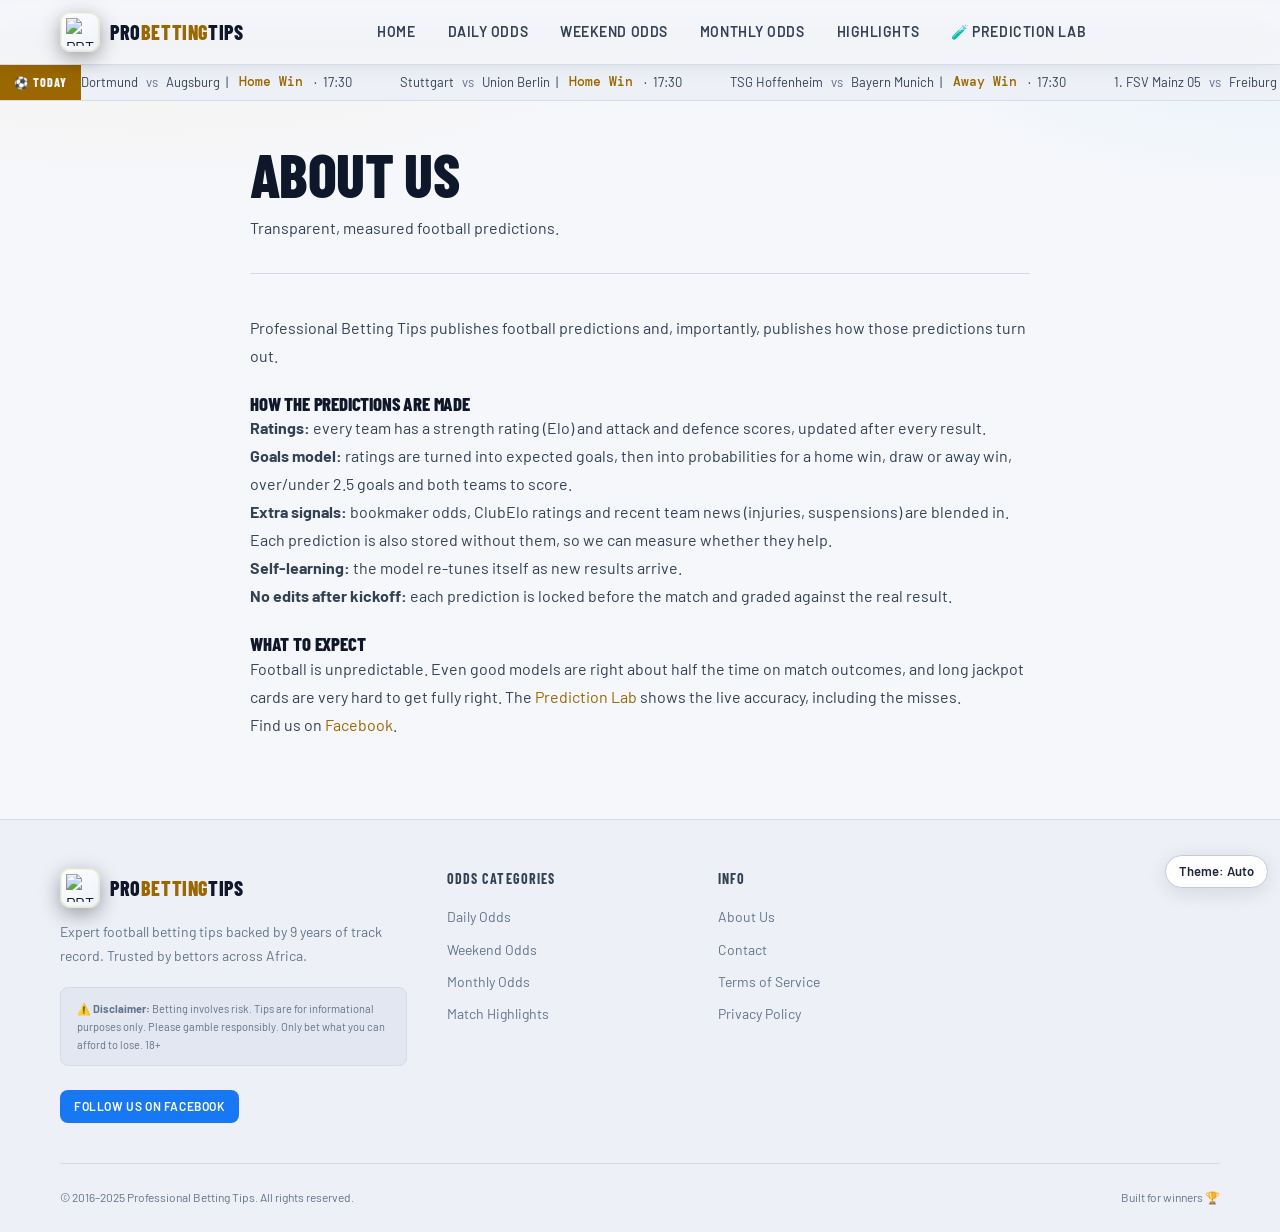
==== commit 08163506: "Theme: Auto (follows the device), Light and Dark with a floating toggle on every page; light palette" ====
--- a/about.html
+++ b/about.html
@@ -11,6 +11,7 @@
   <link rel="apple-touch-icon" href="/assets/images/icon.png">
   <link rel="stylesheet" href="css/style.css">
   <script src="https://js.paystack.co/v1/inline.js"></script>
+  <script src='js/theme.js'></script>
 </head>
 <body data-page="about">
 
--- a/css/style.css
+++ b/css/style.css
@@ -1374,3 +1374,45 @@
 
 /* Open mode (PREMIUM_GATING=false): hide accounts, checkout and locked content */
 .gate-hidden { display: none !important; }
+
+/* ---- Theme: dark (default), light, or follow the device (set by js/theme.js) ---- */
+:root { color-scheme: dark; }
+:root[data-theme='light'] {
+  color-scheme: light;
+  --bg: #F6F7FB; --bg-2: #EDF0F7; --bg-3: #E2E7F1; --bg-card: #FFFFFF; --border: #D5DBE8; --border-2: #BFC8DB;
+  --gold: #9A6700; --gold-dim: #7A5200; --gold-glow: rgba(154,103,0,0.16);
+  --cyan: #0E7490; --cyan-dim: rgba(14,116,144,0.10); --red: #DC2626; --green: #15803D;
+  --text: #0F172A; --text-2: #334155; --text-3: #64748B;
+  --shadow: 0 4px 24px rgba(15,23,42,0.12); --shadow-gold: 0 0 24px rgba(154,103,0,0.18);
+}
+@media (prefers-color-scheme: light) {
+  :root:not([data-theme='dark']) {
+    color-scheme: light;
+    --bg: #F6F7FB; --bg-2: #EDF0F7; --bg-3: #E2E7F1; --bg-card: #FFFFFF; --border: #D5DBE8; --border-2: #BFC8DB;
+    --gold: #9A6700; --gold-dim: #7A5200; --gold-glow: rgba(154,103,0,0.16);
+    --cyan: #0E7490; --cyan-dim: rgba(14,116,144,0.10); --red: #DC2626; --green: #15803D;
+    --text: #0F172A; --text-2: #334155; --text-3: #64748B;
+    --shadow: 0 4px 24px rgba(15,23,42,0.12); --shadow-gold: 0 0 24px rgba(154,103,0,0.18);
+  }
+}
+#theme-toggle { position: fixed; right: 12px; bottom: 12px; z-index: 9999; padding: 9px 13px; font: 600 13px/1 var(--font-body, sans-serif); color: var(--text); background: var(--bg-card); border: 1px solid var(--border-2); border-radius: 999px; box-shadow: var(--shadow); cursor: pointer; opacity: 0.93; }
+#theme-toggle:hover { opacity: 1; }
+@media print { #theme-toggle { display: none; } }
+
+/* ---- Light theme overrides for colours that were hardcoded (generated) ---- */
+:root[data-theme='light'] .navbar { background: rgba(246,247,251,0.92); }
+:root[data-theme='light'] .nav-logo-icon { background: linear-gradient(135deg, #FFFFFF, #EEF2FA); }
+:root[data-theme='light'] .btn-gold:hover { background: #7A5200; }
+:root[data-theme='light'] .lock-overlay { background: rgba(246,247,251,0.65); }
+:root[data-theme='light'] .price-card.featured-plan { background: linear-gradient(135deg, #FFFFFF, #131d2e); }
+:root[data-theme='light'] .fb-cta-section { background: linear-gradient(135deg, #0f1520 0%, #E2E7F1 100%); }
+:root[data-theme='light'] .mobile-nav { background: linear-gradient(180deg, rgba(13,17,28,0.96) 0%, rgba(246,247,251,0.98) 100%); }
+@media (prefers-color-scheme: light) {
+:root:not([data-theme='dark']) .navbar { background: rgba(246,247,251,0.92); }
+:root:not([data-theme='dark']) .nav-logo-icon { background: linear-gradient(135deg, #FFFFFF, #EEF2FA); }
+:root:not([data-theme='dark']) .btn-gold:hover { background: #7A5200; }
+:root:not([data-theme='dark']) .lock-overlay { background: rgba(246,247,251,0.65); }
+:root:not([data-theme='dark']) .price-card.featured-plan { background: linear-gradient(135deg, #FFFFFF, #131d2e); }
+:root:not([data-theme='dark']) .fb-cta-section { background: linear-gradient(135deg, #0f1520 0%, #E2E7F1 100%); }
+:root:not([data-theme='dark']) .mobile-nav { background: linear-gradient(180deg, rgba(13,17,28,0.96) 0%, rgba(246,247,251,0.98) 100%); }
+}
